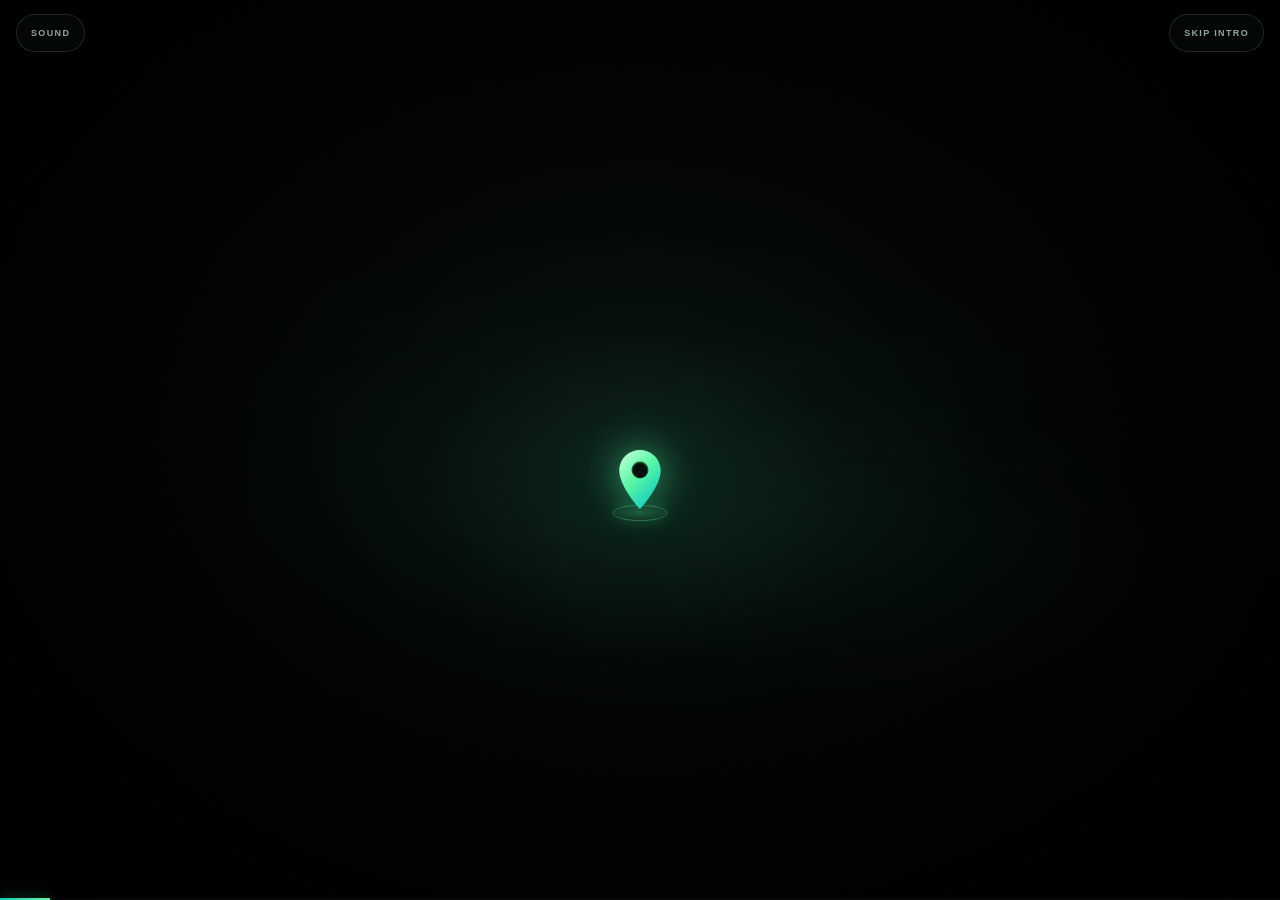
==== meet.html @ 21b11213 "Add files via upload" ====
<!doctype html>
<html lang="en-GB">
<head>
  <meta charset="utf-8">
  <meta name="viewport" content="width=device-width,initial-scale=1,maximum-scale=1,viewport-fit=cover">
  <meta name="theme-color" content="#020504">
  <meta name="apple-mobile-web-app-capable" content="yes">
  <title>Meet SAMI · Spatial Analysis Mapping Intelligence</title>
  <link rel="manifest" href="manifest.webmanifest">
  <link rel="icon" href="icon-192.f8bcaf6fed.png">
  <link rel="stylesheet" href="launch-v103.css">
</head>
<body>
  <main id="launchFilm" class="launch-film" aria-label="SAMI introduction">
    <div class="ambient-haze haze-a" aria-hidden="true"></div>
    <div class="ambient-haze haze-b" aria-hidden="true"></div>
    <div class="film-grain" aria-hidden="true"></div>

    <div class="launch-controls">
      <button id="launchSound" class="launch-control" type="button" aria-pressed="false">Sound</button>
      <button id="launchSkip" class="launch-control" type="button">Skip intro</button>
    </div>

    <section id="problemScene" class="scene problem-scene" aria-label="The current planning process">
      <div id="matrixField" class="matrix-field" aria-hidden="true"></div>
      <canvas id="rootCanvas" class="root-canvas" aria-hidden="true"></canvas>
      <div id="processWords" class="process-words" aria-hidden="true"></div>
      <div id="impactBloom" class="impact-bloom" aria-hidden="true"></div>
      <div id="pinStage" class="pin-stage" aria-hidden="true">
        <div class="pin-shadow"></div>
        <svg id="mapPin" class="map-pin" viewBox="0 0 80 112" role="presentation">
          <defs>
            <linearGradient id="pinGradient" x1=".16" y1=".04" x2=".82" y2=".96">
              <stop offset="0" stop-color="#b8ffd1"/>
              <stop offset=".46" stop-color="#55f6a5"/>
              <stop offset="1" stop-color="#0ec9c8"/>
            </linearGradient>
          </defs>
          <path class="pin-body" fill="url(#pinGradient)" d="M40 4C20.1 4 4 20.1 4 40c0 27.5 36 67 36 67s36-39.5 36-67C76 20.1 59.9 4 40 4Zm0 49.5A14.5 14.5 0 1 1 40 24a14.5 14.5 0 0 1 0 29.5Z"/>
          <circle class="pin-eye" cx="40" cy="39.5" r="13" fill="#06100e"/>
        </svg>
      </div>
      <div id="focalWord" class="focal-word" aria-live="polite"></div>
      <div id="overloadFlash" class="overload-flash" aria-hidden="true"></div>
    </section>

    <section id="answerScene" class="scene answer-scene" aria-label="A better way">
      <div id="answerCopy" class="answer-copy" aria-live="polite"></div>
    </section>

    <section id="resolveScene" class="scene resolve-scene" aria-hidden="true">
      <canvas id="cadCanvas" class="cad-canvas"></canvas>
      <div id="letterFlight" class="letter-flight"></div>
      <div id="brandResolve" class="brand-resolve">
        <div class="brand-energy"></div>
        <div id="wordmarkFrame" class="wordmark-frame">
          <img id="finalWordmark" class="final-wordmark" src="sami-wordmark.eb168c8e3c.png" alt="SAMI">
          <img class="wordmark-current current-upper" src="sami-wordmark.eb168c8e3c.png" alt="" aria-hidden="true">
          <img class="wordmark-current current-lower" src="sami-wordmark.eb168c8e3c.png" alt="" aria-hidden="true">
        </div>
        <p class="brand-tagline">SPATIAL ANALYSIS MAPPING INTELLIGENCE</p>
        <div class="welcome-actions">
          <button id="enterSami" class="primary-action" type="button"><span>Ask SAMI</span><small>Start planning</small></button>
          <button id="whySami" class="secondary-action" type="button">Why ask SAMI?</button>
        </div>
        <p class="brand-credit">JW EDS DESIGNS</p>
      </div>
    </section>

    <div id="filmProgress" class="film-progress" aria-hidden="true"><span></span></div>
    <audio id="launchBed" src="sami-intro.1c4c23273f.mp3" preload="auto"></audio>
  </main>
  <script src="launch-v103.js"></script>
</body>
</html>
---- launch-v103.css ----
:root {
  color-scheme: dark;
  --bg: #010302;
  --green: #5dffa5;
  --mint: #b8ffd1;
  --cyan: #18d8d1;
  --ink: #f2fff8;
  --muted: #8fa69b;
  --impact-y: 54%;
}

* { box-sizing: border-box; }

html,
body {
  width: 100%;
  height: 100%;
  margin: 0;
  overflow: hidden;
  background: #000;
  color: var(--ink);
  font-family: Inter, ui-sans-serif, -apple-system, BlinkMacSystemFont, "Segoe UI", sans-serif;
  -webkit-font-smoothing: antialiased;
}

button { font: inherit; }

.launch-film {
  position: fixed;
  inset: 0;
  overflow: hidden;
  isolation: isolate;
  background:
    radial-gradient(ellipse at 50% var(--impact-y), rgba(38, 130, 91, .10), transparent 23%),
    radial-gradient(ellipse at 50% 46%, #08110e 0, #030605 38%, #010201 69%, #000 100%);
}

.launch-film::after {
  content: "";
  position: absolute;
  inset: 0;
  z-index: 80;
  pointer-events: none;
  background: radial-gradient(ellipse at 50% 48%, transparent 25%, rgba(0, 0, 0, .38) 70%, rgba(0, 0, 0, .86) 100%);
}

.ambient-haze {
  position: absolute;
  z-index: 0;
  border-radius: 50%;
  pointer-events: none;
  filter: blur(58px);
  mix-blend-mode: screen;
  will-change: transform, opacity;
}

.haze-a {
  width: 72vw;
  height: 38vh;
  left: 12vw;
  top: 35vh;
  opacity: .34;
  background: radial-gradient(ellipse, rgba(42, 255, 153, .20), rgba(18, 196, 150, .07) 44%, transparent 73%);
  animation: hazeDriftA 17s ease-in-out infinite alternate;
}

.haze-b {
  width: 50vw;
  height: 32vh;
  right: 5vw;
  top: 45vh;
  opacity: .22;
  background: radial-gradient(ellipse, rgba(22, 215, 202, .20), rgba(16, 151, 119, .05) 48%, transparent 74%);
  animation: hazeDriftB 21s ease-in-out infinite alternate;
}

@keyframes hazeDriftA {
  from { transform: translate3d(-4%, 1%, 0) scale(.92) rotate(-2deg); opacity: .22; }
  to { transform: translate3d(5%, -3%, 0) scale(1.10) rotate(3deg); opacity: .39; }
}

@keyframes hazeDriftB {
  from { transform: translate3d(4%, -2%, 0) scale(1.07); opacity: .15; }
  to { transform: translate3d(-5%, 4%, 0) scale(.91); opacity: .29; }
}

.film-grain {
  position: absolute;
  inset: -30%;
  z-index: 79;
  opacity: .035;
  pointer-events: none;
  background-image: url("data:image/svg+xml,%3Csvg xmlns='http://www.w3.org/2000/svg' width='140' height='140' viewBox='0 0 140 140'%3E%3Cfilter id='n'%3E%3CfeTurbulence type='fractalNoise' baseFrequency='.85' numOctaves='3' stitchTiles='stitch'/%3E%3C/filter%3E%3Crect width='100%25' height='100%25' filter='url(%23n)' opacity='.32'/%3E%3C/svg%3E");
  animation: grain 1.4s steps(2, end) infinite;
}

@keyframes grain {
  0% { transform: translate3d(-2%, 1%, 0); }
  50% { transform: translate3d(2%, -1%, 0); }
  100% { transform: translate3d(-1%, -2%, 0); }
}

.launch-controls {
  position: absolute;
  z-index: 120;
  top: max(14px, env(safe-area-inset-top));
  left: max(16px, env(safe-area-inset-left));
  right: max(16px, env(safe-area-inset-right));
  display: flex;
  justify-content: space-between;
  pointer-events: none;
}

.launch-control {
  pointer-events: auto;
  min-height: 38px;
  padding: 0 14px;
  border: 1px solid rgba(255, 255, 255, .12);
  border-radius: 999px;
  background: rgba(5, 13, 10, .64);
  color: #91a79d;
  font-size: 9px;
  font-weight: 720;
  letter-spacing: .15em;
  text-transform: uppercase;
  backdrop-filter: blur(16px);
  -webkit-backdrop-filter: blur(16px);
}

.launch-control:hover,
.launch-control:focus-visible {
  color: #e9fff3;
  border-color: rgba(100, 255, 167, .48);
  outline: none;
}

.scene {
  position: absolute;
  inset: 0;
}

.problem-scene {
  z-index: 10;
  opacity: 1;
  transition: opacity 1s ease, filter .55s ease;
}

.problem-scene.is-dead {
  filter: grayscale(1) brightness(.37) contrast(.82);
}

.problem-scene.is-gone {
  opacity: 0;
  pointer-events: none;
}

.root-canvas,
.cad-canvas {
  position: absolute;
  inset: 0;
  width: 100%;
  height: 100%;
  pointer-events: none;
}

.root-canvas { z-index: 4; }

.matrix-field {
  position: absolute;
  inset: 0;
  z-index: 2;
  overflow: hidden;
  opacity: 1;
  transition: opacity .7s ease, filter .42s ease;
}

.matrix-field.is-overloaded {
  filter: grayscale(1) brightness(.54);
}

.matrix-token {
  position: absolute;
  max-width: 30vw;
  overflow: hidden;
  color: rgba(99, 255, 160, .70);
  font-family: "SFMono-Regular", Consolas, "Liberation Mono", monospace;
  font-size: clamp(7px, .72vw, 11px);
  font-weight: 720;
  line-height: 1;
  letter-spacing: .13em;
  text-transform: uppercase;
  white-space: nowrap;
  opacity: 0;
  transform: translate3d(0, 5px, 0) scale(.98);
  text-shadow: 0 0 8px rgba(80, 255, 150, .38);
  transition: opacity .48s ease, transform .72s cubic-bezier(.18, .78, .18, 1), color .25s, filter .25s;
}

.matrix-token.is-on {
  opacity: var(--token-opacity, .62);
  transform: translate3d(0, 0, 0) scale(1);
}

.matrix-token.is-binary {
  color: rgba(58, 181, 111, .42);
  font-size: clamp(6px, .58vw, 9px);
  letter-spacing: .19em;
}

.matrix-token.is-hot {
  color: #eafff2;
  filter: brightness(1.55);
  text-shadow: 0 0 7px #d9ffe7, 0 0 22px rgba(77, 255, 148, .78), 0 0 48px rgba(47, 231, 138, .34);
}

.matrix-token.is-broken {
  color: #6b746f;
  text-shadow: none;
  opacity: .34 !important;
  transform: translate3d(var(--break-x, 0), var(--break-y, 0), 0) !important;
}

.process-words {
  position: absolute;
  inset: 0;
  z-index: 12;
  pointer-events: none;
}

.focal-word {
  position: absolute;
  z-index: 18;
  max-width: min(74vw, 960px);
  color: #f1fff7;
  font-size: clamp(24px, 5.6vmin, 74px);
  font-weight: 870;
  line-height: .95;
  letter-spacing: .075em;
  text-align: center;
  text-transform: uppercase;
  text-wrap: balance;
  white-space: normal;
  opacity: 0;
  transform: translate(-50%, -45%) scale(.93);
  filter: blur(5px);
  text-shadow: 0 0 12px rgba(255, 255, 255, .22), 0 0 36px rgba(73, 255, 151, .40);
  transition: opacity .85s ease, transform 1.18s cubic-bezier(.16, .80, .18, 1), filter .8s ease;
}

.focal-word.is-on {
  opacity: .94;
  transform: translate(-50%, -50%) scale(1);
  filter: blur(0);
}

.focal-word.is-leaving {
  opacity: 0;
  transform: translate(-50%, -56%) scale(1.035);
  filter: blur(4px);
}

.pin-stage {
  position: absolute;
  z-index: 24;
  left: 50%;
  top: var(--impact-y);
  width: clamp(46px, 5vmin, 70px);
  height: clamp(72px, 8vmin, 104px);
  transform: translate(-50%, -71%);
  pointer-events: none;
  will-change: transform, left, top, filter;
}

.map-pin {
  position: absolute;
  inset: 0;
  width: 100%;
  height: 100%;
  overflow: visible;
  opacity: 0;
  transform: translate3d(0, -72vh, 0) scale(.78);
  transform-origin: 50% 92%;
  filter: drop-shadow(0 0 13px rgba(65, 255, 152, .42));
  will-change: transform, opacity, filter;
}

.pin-stage.is-dropping .map-pin {
  animation: pinLanding 2.25s cubic-bezier(.12, .78, .18, 1) forwards;
}

@keyframes pinLanding {
  0% { opacity: 0; transform: translate3d(0, -74vh, 0) scale(.74); filter: blur(4px) drop-shadow(0 0 5px rgba(67, 255, 157, .2)); }
  9% { opacity: 1; }
  65% { transform: translate3d(0, 11px, 0) scale(1.06, .88); filter: blur(0) drop-shadow(0 0 14px rgba(68, 255, 159, .5)); }
  73% { transform: translate3d(0, -10px, 0) scale(.97, 1.035); }
  84% { transform: translate3d(0, 4px, 0) scale(1.01, .97); }
  100% { opacity: 1; transform: translate3d(0, 0, 0) scale(1); filter: drop-shadow(0 0 19px rgba(76, 255, 164, .62)); }
}

.pin-stage.is-impacting {
  animation: impactShake .52s cubic-bezier(.2, .7, .2, 1);
}

@keyframes impactShake {
  0%, 100% { margin-left: 0; }
  18% { margin-left: -4px; }
  35% { margin-left: 3px; }
  55% { margin-left: -2px; }
  75% { margin-left: 1px; }
}

.pin-stage.is-grey .map-pin {
  opacity: .40;
  filter: grayscale(1) brightness(.56) drop-shadow(0 0 6px rgba(146, 157, 151, .18));
  transition: opacity .8s ease, filter .8s ease;
}

.pin-stage.is-charging .map-pin {
  opacity: 1;
  animation: pinWake 2.6s cubic-bezier(.18, .76, .2, 1) forwards;
}

@keyframes pinWake {
  0% { transform: translate3d(0, 0, 0) scale(1); filter: grayscale(1) brightness(.48); }
  16% { transform: translate3d(-1px, 0, 0) scale(1.01); filter: grayscale(.9) brightness(.72) drop-shadow(0 0 4px rgba(100, 255, 169, .18)); }
  20% { transform: translate3d(2px, 0, 0) scale(.995); }
  25% { transform: translate3d(-2px, 0, 0) scale(1.01); filter: grayscale(.55) brightness(1.08) drop-shadow(0 0 13px rgba(90, 255, 163, .48)); }
  33% { transform: translate3d(1px, 0, 0) scale(1); }
  48% { transform: translate3d(0, -3px, 0) scale(1.02); filter: grayscale(.18) brightness(1.18) drop-shadow(0 0 24px rgba(82, 255, 157, .70)); }
  67% { transform: translate3d(0, -18px, 0) scale(1.035); }
  100% { transform: translate3d(0, -13px, 0) scale(1.02); filter: grayscale(0) brightness(1.12) drop-shadow(0 0 28px rgba(78, 255, 157, .72)); }
}

.pin-shadow {
  position: absolute;
  left: 50%;
  bottom: -5px;
  width: 76px;
  height: 16px;
  transform: translateX(-50%) scaleX(.72);
  border: 1px solid rgba(92, 255, 164, .34);
  border-radius: 50%;
  background: radial-gradient(ellipse, rgba(91, 255, 163, .20), transparent 67%);
  box-shadow: 0 0 19px rgba(77, 255, 153, .18), inset 0 0 12px rgba(84, 255, 161, .12);
  opacity: 0;
}

.pin-stage.is-dropping .pin-shadow,
.pin-stage.is-charging .pin-shadow {
  opacity: 1;
  transition: opacity .45s ease 1.15s;
}

.pin-stage.is-charging .pin-shadow {
  animation: pinShadowCharge 2.6s ease-out forwards;
}

@keyframes pinShadowCharge {
  0%, 12% { opacity: .14; transform: translateX(-50%) scale(.55); }
  24% { opacity: .62; transform: translateX(-50%) scale(.78); }
  27% { opacity: .22; }
  52% { opacity: .78; transform: translateX(-50%) scale(1.12); }
  100% { opacity: .58; transform: translateX(-50%) scale(.90); }
}

.impact-bloom {
  position: absolute;
  z-index: 20;
  left: 50%;
  top: var(--impact-y);
  width: 18px;
  height: 18px;
  border-radius: 50%;
  background: #d9ffe7;
  box-shadow: 0 0 17px #dcffe9, 0 0 55px #55ff9d, 0 0 110px rgba(44, 233, 139, .62);
  opacity: 0;
  transform: translate(-50%, -50%) scale(.1);
  pointer-events: none;
}

.impact-bloom.is-on { animation: impactBloom 1.25s ease-out forwards; }

@keyframes impactBloom {
  0% { opacity: 0; transform: translate(-50%, -50%) scale(.1); }
  13% { opacity: .95; }
  37% { opacity: .54; }
  100% { opacity: 0; transform: translate(-50%, -50%) scale(17); }
}

.overload-flash {
  position: absolute;
  inset: 0;
  z-index: 60;
  pointer-events: none;
  background: #effff5;
  opacity: 0;
}

.overload-flash.is-on { animation: overloadFlash .92s steps(1, end) forwards; }

@keyframes overloadFlash {
  0% { opacity: 0; }
  9% { opacity: .90; }
  17% { opacity: .04; }
  27% { opacity: .52; }
  36% { opacity: 0; }
  48% { opacity: .23; }
  56%, 100% { opacity: 0; }
}

.answer-scene {
  z-index: 38;
  display: grid;
  place-items: center;
  pointer-events: none;
}

.answer-copy {
  width: min(1120px, 91vw);
  max-height: 78vh;
  padding: 0 3vw;
  color: #f3fff8;
  font-size: clamp(27px, 5.5vmin, 76px);
  font-weight: 840;
  line-height: 1.01;
  letter-spacing: .045em;
  text-align: center;
  text-transform: uppercase;
  text-wrap: balance;
  opacity: 0;
  transform: translate3d(0, 18px, 0) scale(.982);
  filter: blur(4px);
  text-shadow: 0 0 34px rgba(80, 255, 154, .12);
  transition: opacity .72s ease, transform 1s cubic-bezier(.17, .79, .19, 1), filter .72s ease;
}

.answer-copy.is-on {
  opacity: 1;
  transform: translate3d(0, 0, 0) scale(1);
  filter: blur(0);
}

.answer-copy.is-leaving {
  opacity: 0;
  transform: translate3d(0, -13px, 0) scale(1.012);
  filter: blur(3px);
}

.answer-copy .plain-letter,
.answer-copy .sami-source-letter {
  display: inline-block;
  white-space: pre;
}

.answer-copy .sami-source-letter {
  color: #b3ffcb;
  text-shadow: 0 0 9px #d9ffe6, 0 0 26px rgba(69, 255, 145, .72);
}

.answer-copy.is-extracting .plain-letter { opacity: 0; transition: opacity .65s ease; }
.answer-copy.is-extracting .sami-source-letter { color: transparent; text-shadow: none; transition: color .3s ease, text-shadow .3s ease; }

.resolve-scene {
  z-index: 46;
  opacity: 0;
  pointer-events: none;
  transition: opacity .55s ease;
}

.resolve-scene.is-on { opacity: 1; }

.cad-canvas { z-index: 1; }

.letter-flight {
  position: absolute;
  inset: 0;
  z-index: 16;
  pointer-events: none;
}

.letter-fragment {
  position: fixed;
  z-index: 2;
  object-fit: contain;
  pointer-events: none;
  filter: brightness(1.9) saturate(1.25) drop-shadow(0 0 12px rgba(112, 255, 176, .72)) drop-shadow(0 0 30px rgba(62, 255, 146, .32));
  will-change: transform, opacity;
}

.brand-resolve {
  position: absolute;
  inset: 0;
  z-index: 22;
  display: grid;
  place-content: center;
  justify-items: center;
  padding: max(56px, env(safe-area-inset-top)) 5vw max(34px, env(safe-area-inset-bottom));
  text-align: center;
  opacity: 0;
  transform: scale(.985);
  pointer-events: none;
  transition: opacity 1s ease, transform 1.35s cubic-bezier(.16, .81, .18, 1);
}

.brand-resolve.is-on {
  opacity: 1;
  transform: scale(1);
}

.brand-resolve.is-ready { pointer-events: auto; }

.brand-energy {
  position: absolute;
  left: 50%;
  top: 47%;
  z-index: -1;
  width: min(880px, 78vw);
  height: min(330px, 35vh);
  transform: translate(-50%, -50%);
  border-radius: 50%;
  background:
    radial-gradient(ellipse, rgba(73, 255, 153, .17), rgba(21, 190, 145, .07) 42%, transparent 73%),
    radial-gradient(ellipse at 47% 66%, rgba(21, 221, 205, .13), transparent 58%);
  filter: blur(34px);
  animation: brandBreath 7.4s ease-in-out infinite alternate;
}

@keyframes brandBreath {
  from { opacity: .54; transform: translate(-51%, -49%) scale(.92) rotate(-1deg); }
  to { opacity: .94; transform: translate(-48%, -52%) scale(1.09) rotate(2deg); }
}

.wordmark-frame {
  position: relative;
  width: min(720px, 82vw);
  line-height: 0;
}

.final-wordmark,
.wordmark-current {
  display: block;
  width: 100%;
  height: auto;
  object-fit: contain;
}

.final-wordmark {
  opacity: 0;
  clip-path: inset(100% 0 0 0);
  filter: drop-shadow(0 0 18px rgba(69, 255, 151, .22));
  transition: clip-path 1.45s cubic-bezier(.18, .80, .20, 1), opacity .65s ease;
}

.brand-resolve.is-on .final-wordmark {
  opacity: 1;
  clip-path: inset(0 0 0 0);
}

.wordmark-current {
  position: absolute;
  inset: 0;
  z-index: 2;
  opacity: 0;
  filter: brightness(2.8) saturate(1.3) drop-shadow(0 0 8px #bfffd4) drop-shadow(0 0 20px rgba(61, 255, 146, .82));
  pointer-events: none;
}

.brand-resolve.is-tracing .current-upper {
  clip-path: inset(0 100% 48% 0);
  animation: traceUpper 1.55s cubic-bezier(.34, .06, .18, 1) .34s forwards;
}

.brand-resolve.is-tracing .current-lower {
  clip-path: inset(52% 100% 0 0);
  animation: traceLower 1.55s cubic-bezier(.34, .06, .18, 1) .34s forwards;
}

@keyframes traceUpper {
  0% { opacity: 0; clip-path: inset(0 100% 48% 0); }
  10% { opacity: .95; }
  76% { opacity: .88; clip-path: inset(0 0 48% 0); }
  100% { opacity: 0; clip-path: inset(0 0 48% 100%); }
}

@keyframes traceLower {
  0% { opacity: 0; clip-path: inset(52% 100% 0 0); }
  10% { opacity: .9; }
  76% { opacity: .82; clip-path: inset(52% 0 0 0); }
  100% { opacity: 0; clip-path: inset(52% 0 0 100%); }
}

.brand-tagline {
  margin: 18px 0 0;
  color: #b4c8be;
  font-size: clamp(8px, 1.15vmin, 13px);
  font-weight: 650;
  letter-spacing: .27em;
  text-transform: uppercase;
  opacity: 0;
  transform: translateY(8px);
  transition: opacity .8s ease 1.08s, transform .8s ease 1.08s;
}

.brand-resolve.is-on .brand-tagline {
  opacity: .92;
  transform: translateY(0);
}

.welcome-actions {
  display: grid;
  width: min(340px, 78vw);
  gap: 9px;
  margin-top: 27px;
  opacity: 0;
  transform: translateY(10px);
  transition: opacity .9s ease 1.55s, transform .9s ease 1.55s;
}

.brand-resolve.is-ready .welcome-actions {
  opacity: 1;
  transform: translateY(0);
}

.primary-action,
.secondary-action {
  position: relative;
  overflow: hidden;
  width: 100%;
  border-radius: 999px;
  text-transform: uppercase;
  cursor: pointer;
}

.primary-action {
  min-height: 59px;
  border: 1px solid rgba(116, 255, 177, .62);
  background: linear-gradient(180deg, rgba(35, 85, 60, .96), rgba(8, 23, 15, .98));
  color: #effff5;
  box-shadow: 0 0 0 1px rgba(0, 0, 0, .65), 0 14px 38px rgba(0, 0, 0, .48), 0 0 30px rgba(67, 255, 148, .16);
  animation: buttonBreath 4.9s ease-in-out infinite;
}

.primary-action::after {
  content: "";
  position: absolute;
  inset: -100% -24%;
  background: linear-gradient(106deg, transparent 37%, rgba(206, 255, 225, .58) 49%, transparent 61%);
  transform: translateX(-72%);
  opacity: 0;
  animation: buttonSurge 7.7s ease-in-out infinite;
}

.primary-action span {
  position: relative;
  z-index: 1;
  display: block;
  font-size: 14px;
  font-weight: 850;
  letter-spacing: .16em;
}

.primary-action small {
  position: relative;
  z-index: 1;
  display: block;
  margin-top: 3px;
  color: #9ec7b3;
  font-size: 8px;
  font-weight: 650;
  letter-spacing: .13em;
}

.secondary-action {
  min-height: 41px;
  border: 1px solid rgba(255, 255, 255, .11);
  background: rgba(8, 18, 14, .58);
  color: #9db2a8;
  font-size: 9px;
  font-weight: 720;
  letter-spacing: .14em;
  backdrop-filter: blur(12px);
}

.primary-action:hover,
.primary-action:focus-visible,
.secondary-action:hover,
.secondary-action:focus-visible {
  color: #fff;
  border-color: rgba(115, 255, 177, .78);
  outline: none;
}

@keyframes buttonBreath {
  0%, 100% { box-shadow: 0 0 0 1px rgba(0, 0, 0, .65), 0 14px 38px rgba(0, 0, 0, .48), 0 0 24px rgba(67, 255, 148, .12); }
  50% { box-shadow: 0 0 0 1px rgba(0, 0, 0, .65), 0 14px 38px rgba(0, 0, 0, .48), 0 0 44px rgba(67, 255, 148, .28); }
}

@keyframes buttonSurge {
  0%, 62% { transform: translateX(-75%); opacity: 0; }
  65% { opacity: .82; }
  75% { transform: translateX(75%); opacity: .18; }
  76%, 100% { opacity: 0; }
}

.brand-credit {
  margin: 16px 0 0;
  color: #4f685c;
  font-size: 7px;
  letter-spacing: .22em;
  text-transform: uppercase;
  opacity: 0;
  transition: opacity .7s ease 1.9s;
}

.brand-resolve.is-ready .brand-credit { opacity: 1; }

.film-progress {
  position: absolute;
  z-index: 110;
  left: 0;
  right: 0;
  bottom: 0;
  height: 2px;
  background: rgba(255, 255, 255, .025);
  pointer-events: none;
  transition: opacity .6s ease;
}

.film-progress span {
  display: block;
  width: 0;
  height: 100%;
  background: linear-gradient(90deg, #13cbb8, #62f5a7);
  box-shadow: 0 0 13px rgba(72, 255, 161, .62);
}

.launch-film.is-ready .film-progress { opacity: 0; }
.launch-film.is-ready .launch-control:first-child { opacity: .55; }
.launch-film.is-ready #launchSkip { display: none; }

.launch-film.is-closing .launch-controls,
.launch-film.is-closing .welcome-actions,
.launch-film.is-closing .brand-tagline,
.launch-film.is-closing .brand-credit { display: none; }

.launch-film.is-closing .brand-resolve {
  opacity: 1;
  pointer-events: none;
}

.launch-film.is-closing .pin-stage.is-outro {
  filter: drop-shadow(0 0 17px rgba(84, 255, 160, .72));
  animation: closePinPulse 3.15s cubic-bezier(.22, .68, .24, 1) forwards;
}

.launch-film.is-closing .pin-stage.is-outro-retract .map-pin {
  animation: closePinSink 1.65s cubic-bezier(.42, 0, .72, .22) forwards;
}

.launch-film.is-closing .final-wordmark {
  opacity: .78;
  clip-path: inset(0 0 0 0);
  animation: closeWordmark 2.2s cubic-bezier(.30, .02, .62, 1) forwards;
}

.launch-film.is-closing::before {
  content: "";
  position: absolute;
  inset: 0;
  z-index: 150;
  background: #000;
  opacity: 0;
  animation: closeBlackout 3.45s ease-in forwards;
  pointer-events: none;
}

@keyframes closeWordmark {
  0% { opacity: .78; filter: drop-shadow(0 0 20px rgba(63, 255, 149, .35)); transform: scale(1); }
  48% { opacity: 1; filter: brightness(2) drop-shadow(0 0 34px rgba(63, 255, 149, .84)); transform: scale(1.015); }
  100% { opacity: 0; filter: blur(4px); transform: scale(.34); }
}

@keyframes closePinPulse {
  0%, 18% { opacity: .72; filter: brightness(1) drop-shadow(0 0 12px rgba(84, 255, 160, .42)); }
  43% { opacity: 1; filter: brightness(1.8) drop-shadow(0 0 32px rgba(84, 255, 160, .92)); }
  100% { opacity: 0; filter: brightness(.4) drop-shadow(0 0 2px transparent); }
}

@keyframes closePinSink {
  0% { opacity: 1; transform: translate3d(0, -13px, 0) scale(1.02); }
  58% { opacity: .88; transform: translate3d(0, 4px, 0) scale(.93, .78); }
  100% { opacity: 0; transform: translate3d(0, 20px, 0) scale(.46, .18); }
}

@keyframes closeBlackout {
  0%, 50% { opacity: 0; }
  100% { opacity: 1; }
}

@media (orientation: portrait) {
  :root { --impact-y: 51%; }
  .matrix-token { max-width: 42vw; font-size: clamp(6px, 1.7vw, 9px); }
  .focal-word { max-width: 88vw; font-size: clamp(25px, 7.5vw, 54px); }
  .answer-copy { width: 94vw; padding: 0 2vw; font-size: clamp(28px, 9vw, 58px); line-height: 1.04; }
  .wordmark-frame { width: min(88vw, 650px); }
  .brand-tagline { max-width: 88vw; line-height: 1.55; letter-spacing: .17em; }
  .brand-resolve { padding-top: max(72px, env(safe-area-inset-top)); }
}

@media (max-width: 680px) {
  .launch-control { min-height: 35px; padding: 0 11px; font-size: 8px; }
  .matrix-token { font-size: clamp(6px, 1.75vw, 9px); }
  .focal-word { font-size: clamp(22px, 7.2vw, 46px); }
  .answer-copy { font-size: clamp(27px, 8.8vw, 52px); }
  .brand-tagline { font-size: 8px; }
  .welcome-actions { margin-top: 22px; }
}

@media (min-width: 1200px) {
  :root { --impact-y: 55%; }
  .wordmark-frame { width: min(790px, 58vw); }
  .answer-copy { width: min(1180px, 76vw); }
  .matrix-token { font-size: clamp(8px, .68vw, 11px); }
}

@media (max-height: 620px) and (orientation: landscape) {
  :root { --impact-y: 57%; }
  .wordmark-frame { width: min(560px, 58vw); }
  .brand-tagline { margin-top: 8px; }
  .welcome-actions { margin-top: 12px; grid-template-columns: 1fr 1fr; width: min(510px, 72vw); }
  .primary-action { min-height: 48px; }
  .secondary-action { min-height: 48px; }
  .brand-credit { margin-top: 7px; }
}

@media (prefers-reduced-motion: reduce) {
  .ambient-haze,
  .film-grain,
  .brand-energy,
  .primary-action,
  .primary-action::after { animation: none !important; }
  .matrix-token,
  .focal-word,
  .answer-copy,
  .brand-resolve,
  .final-wordmark,
  .brand-tagline,
  .welcome-actions { transition-duration: .01ms !important; transition-delay: 0ms !important; }
}
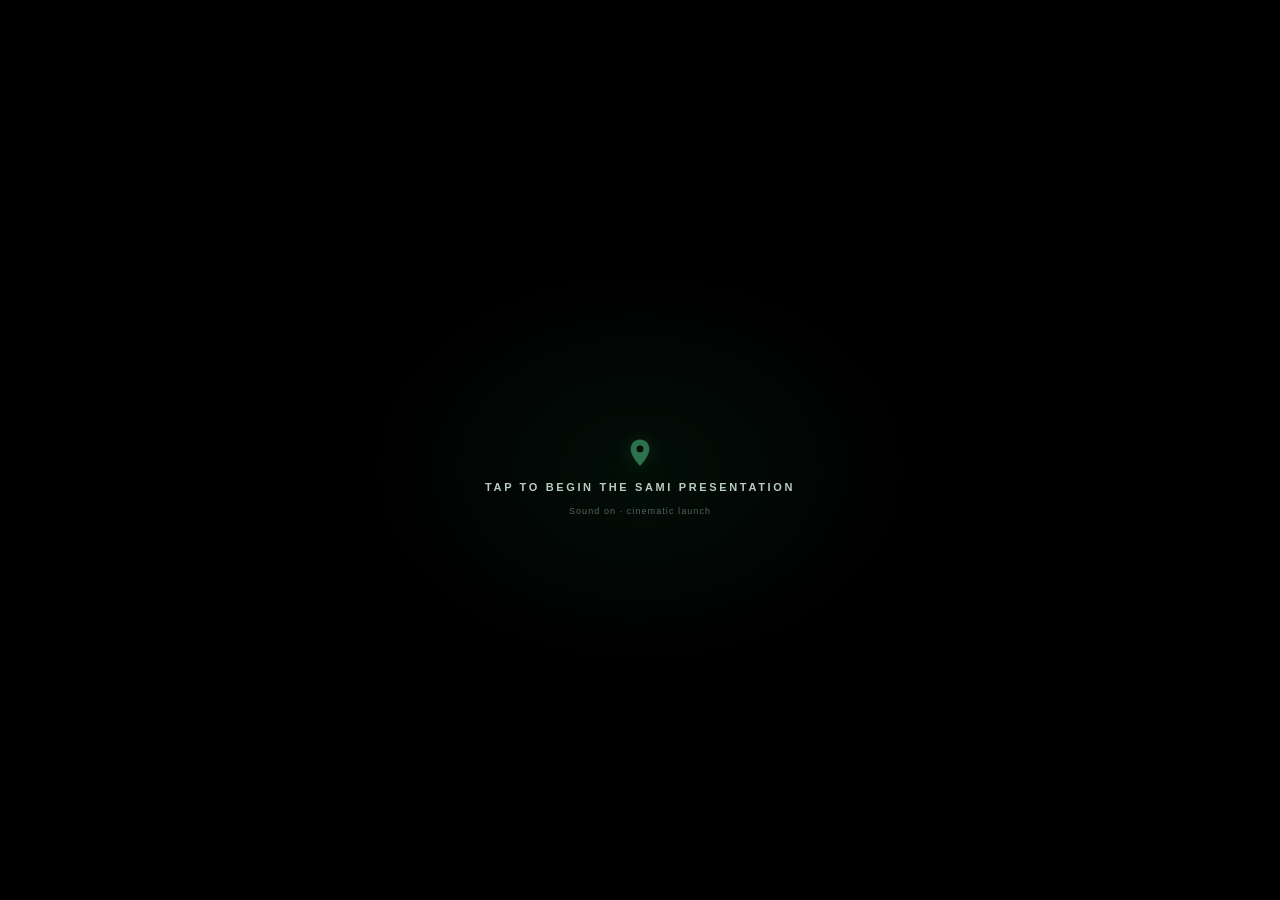
==== commit c4641b23: "Add files via upload" ====
--- a/meet.html
+++ b/meet.html
@@ -1,75 +1 @@
-<!doctype html>
-<html lang="en-GB">
-<head>
-  <meta charset="utf-8">
-  <meta name="viewport" content="width=device-width,initial-scale=1,maximum-scale=1,viewport-fit=cover">
-  <meta name="theme-color" content="#020504">
-  <meta name="apple-mobile-web-app-capable" content="yes">
-  <title>Meet SAMI · Spatial Analysis Mapping Intelligence</title>
-  <link rel="manifest" href="manifest.webmanifest">
-  <link rel="icon" href="icon-192.f8bcaf6fed.png">
-  <link rel="stylesheet" href="launch-v103.css">
-</head>
-<body>
-  <main id="launchFilm" class="launch-film" aria-label="SAMI introduction">
-    <div class="ambient-haze haze-a" aria-hidden="true"></div>
-    <div class="ambient-haze haze-b" aria-hidden="true"></div>
-    <div class="film-grain" aria-hidden="true"></div>
-
-    <div class="launch-controls">
-      <button id="launchSound" class="launch-control" type="button" aria-pressed="false">Sound</button>
-      <button id="launchSkip" class="launch-control" type="button">Skip intro</button>
-    </div>
-
-    <section id="problemScene" class="scene problem-scene" aria-label="The current planning process">
-      <div id="matrixField" class="matrix-field" aria-hidden="true"></div>
-      <canvas id="rootCanvas" class="root-canvas" aria-hidden="true"></canvas>
-      <div id="processWords" class="process-words" aria-hidden="true"></div>
-      <div id="impactBloom" class="impact-bloom" aria-hidden="true"></div>
-      <div id="pinStage" class="pin-stage" aria-hidden="true">
-        <div class="pin-shadow"></div>
-        <svg id="mapPin" class="map-pin" viewBox="0 0 80 112" role="presentation">
-          <defs>
-            <linearGradient id="pinGradient" x1=".16" y1=".04" x2=".82" y2=".96">
-              <stop offset="0" stop-color="#b8ffd1"/>
-              <stop offset=".46" stop-color="#55f6a5"/>
-              <stop offset="1" stop-color="#0ec9c8"/>
-            </linearGradient>
-          </defs>
-          <path class="pin-body" fill="url(#pinGradient)" d="M40 4C20.1 4 4 20.1 4 40c0 27.5 36 67 36 67s36-39.5 36-67C76 20.1 59.9 4 40 4Zm0 49.5A14.5 14.5 0 1 1 40 24a14.5 14.5 0 0 1 0 29.5Z"/>
-          <circle class="pin-eye" cx="40" cy="39.5" r="13" fill="#06100e"/>
-        </svg>
-      </div>
-      <div id="focalWord" class="focal-word" aria-live="polite"></div>
-      <div id="overloadFlash" class="overload-flash" aria-hidden="true"></div>
-    </section>
-
-    <section id="answerScene" class="scene answer-scene" aria-label="A better way">
-      <div id="answerCopy" class="answer-copy" aria-live="polite"></div>
-    </section>
-
-    <section id="resolveScene" class="scene resolve-scene" aria-hidden="true">
-      <canvas id="cadCanvas" class="cad-canvas"></canvas>
-      <div id="letterFlight" class="letter-flight"></div>
-      <div id="brandResolve" class="brand-resolve">
-        <div class="brand-energy"></div>
-        <div id="wordmarkFrame" class="wordmark-frame">
-          <img id="finalWordmark" class="final-wordmark" src="sami-wordmark.eb168c8e3c.png" alt="SAMI">
-          <img class="wordmark-current current-upper" src="sami-wordmark.eb168c8e3c.png" alt="" aria-hidden="true">
-          <img class="wordmark-current current-lower" src="sami-wordmark.eb168c8e3c.png" alt="" aria-hidden="true">
-        </div>
-        <p class="brand-tagline">SPATIAL ANALYSIS MAPPING INTELLIGENCE</p>
-        <div class="welcome-actions">
-          <button id="enterSami" class="primary-action" type="button"><span>Ask SAMI</span><small>Start planning</small></button>
-          <button id="whySami" class="secondary-action" type="button">Why ask SAMI?</button>
-        </div>
-        <p class="brand-credit">JW EDS DESIGNS</p>
-      </div>
-    </section>
-
-    <div id="filmProgress" class="film-progress" aria-hidden="true"><span></span></div>
-    <audio id="launchBed" src="sami-intro.1c4c23273f.mp3" preload="auto"></audio>
-  </main>
-  <script src="launch-v103.js"></script>
-</body>
-</html>
+<!doctype html><html lang="en-GB"><head><meta charset="utf-8"><meta name="viewport" content="width=device-width,initial-scale=1,viewport-fit=cover"><meta name="theme-color" content="#020504"><meta http-equiv="refresh" content="0;url=index.html?pitch=1"><title>Why ask SAMI?</title></head><body style="margin:0;background:#020504;color:#9eb2a8;font:600 12px/1.5 system-ui;display:grid;place-items:center;min-height:100vh"><a href="index.html?pitch=1" style="color:#7ff0ad">Open the SAMI presentation</a><script>location.replace('index.html?pitch=1')</script></body></html>
